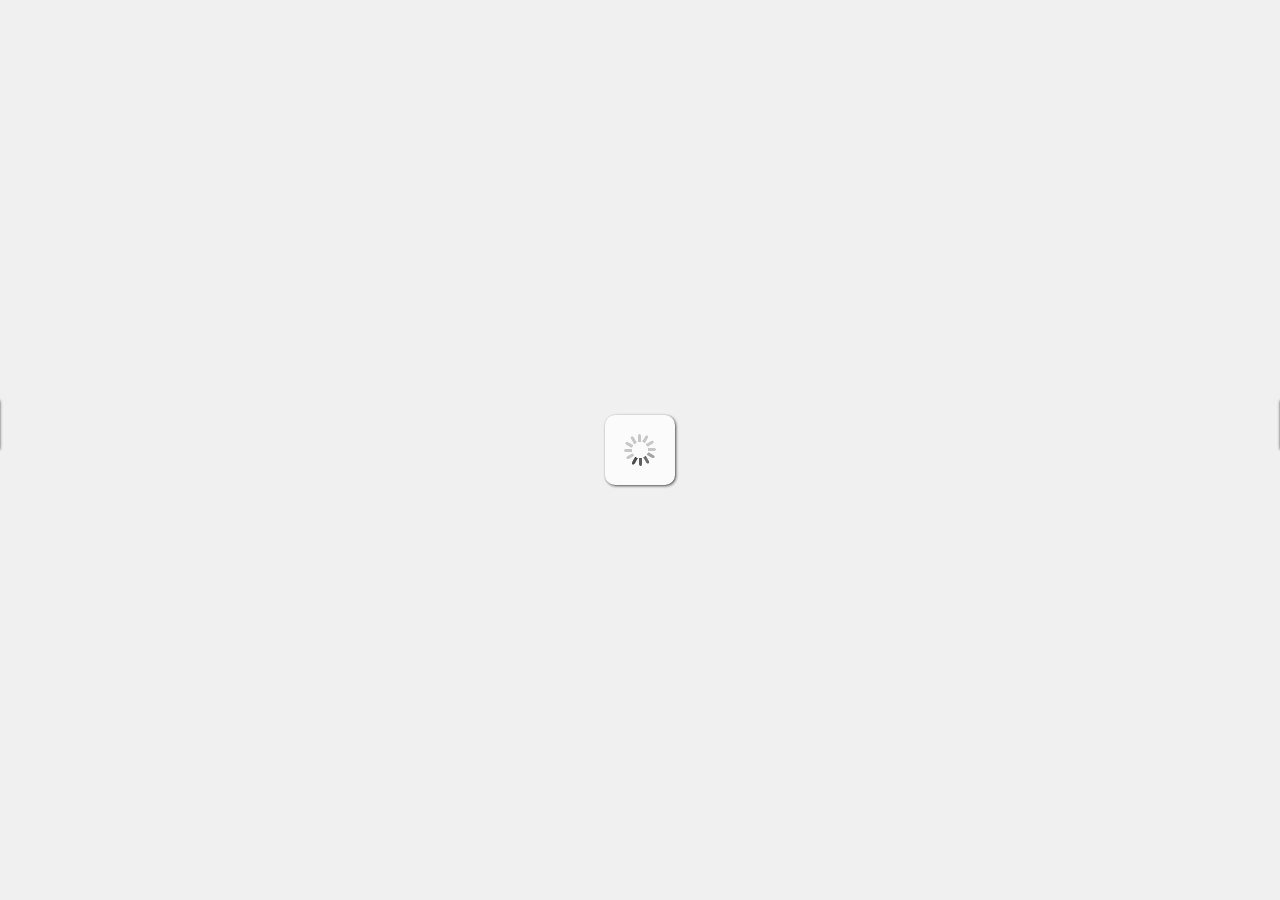
==== index2.html @ fc4159d2 "初始化" ====
<!DOCTYPE html PUBLIC "-//W3C//DTD XHTML 1.0 Strict//EN" "http://www.w3.org/TR/xhtml1/DTD/xhtml1-strict.dtd">
<html>
    <head>
        <title>MXY ♡ HXF</title>
        <meta http-equiv="Content-Type" content="text/html; charset=UTF-8"/>
        <link rel="stylesheet" href="css/style.css" type="text/css" media="screen"/>
		<script src="js/cufon-yui.js" type="text/javascript"></script>
		<script src="js/ChunkFive_400.font.js" type="text/javascript"></script>
		<script type="text/javascript">
			Cufon.replace('h1',{ textShadow: '1px 1px #fff'});
			Cufon.replace('.description',{ textShadow: '1px 1px #fff'});
			Cufon.replace('a',{ textShadow: '1px 1px #fff', hover : true});
		</script>
        <style type="text/css">
			.description{
				position:fixed;
				right:10px;
				top:10px;
				font-size:12px;
				color:#888;
			}
			span.reference{
				position:fixed;
				left:10px;
				bottom:10px;
				font-size:12px;
			}
			span.reference a{
				color:#888;
				text-transform:uppercase;
				text-decoration:none;
				padding-right:20px;
			}
			span.reference a:hover{
				color:#444;
			}
		</style>
    </head>

    <body>
		<div id="im_wrapper" class="im_wrapper">
			<div style="background-position:0px 0px;"><img src="http://imgbd.mxy493.xyz/mh1.jpg" alt="" /></div>
			<div style="background-position:-125px 0px;"><img src="http://imgbd.mxy493.xyz/mh2.jpg" alt="" /></div>
			<div style="background-position:-250px 0px;"><img src="http://imgbd.mxy493.xyz/mh3.jpg" alt="" /></div>
			<div style="background-position:-375px 0px;"><img src="http://imgbd.mxy493.xyz/mh4.jpg" alt="" /></div>
			<div style="background-position:-500px 0px;"><img src="http://imgbd.mxy493.xyz/mh5.jpg" alt="" /></div>
			<div style="background-position:-625px 0px;"><img src="http://imgbd.mxy493.xyz/mh6.jpg" alt="" /></div>

			<div style="background-position:0px -125px;"><img src="http://imgbd.mxy493.xyz/mh7.jpg" alt="" /></div>
			<div style="background-position:-125px -125px;"><img src="http://imgbd.mxy493.xyz/mh8.jpg" alt="" /></div>
			<div style="background-position:-250px -125px;"><img src="http://imgbd.mxy493.xyz/mh9.jpg" alt="" /></div>
			<div style="background-position:-375px -125px;"><img src="http://imgbd.mxy493.xyz/mh10.jpg" alt="" /></div>
			<div style="background-position:-500px -125px;"><img src="http://imgbd.mxy493.xyz/mh11.jpg" alt="" /></div>
			<div style="background-position:-625px -125px;"><img src="http://imgbd.mxy493.xyz/mh12.jpg" alt="" /></div>

			<div style="background-position:0px -250px;"><img src="http://imgbd.mxy493.xyz/mh13.jpg" alt="" /></div>
			<div style="background-position:-125px -250px;"><img src="http://imgbd.mxy493.xyz/mh14.jpg" alt="" /></div>
			<div style="background-position:-250px -250px;"><img src="http://imgbd.mxy493.xyz/mh15.jpg" alt="" /></div>
			<div style="background-position:-375px -250px;"><img src="http://imgbd.mxy493.xyz/mh16.jpg" alt="" /></div>
			<div style="background-position:-500px -250px;"><img src="http://imgbd.mxy493.xyz/mh17.jpg" alt="" /></div>
			<div style="background-position:-625px -250px;"><img src="http://imgbd.mxy493.xyz/mh18.jpg" alt="" /></div>

			<div style="background-position:0px -375px;"><img src="http://imgbd.mxy493.xyz/mh19.jpg" alt="" /></div>
			<div style="background-position:-125px -375px;"><img src="http://imgbd.mxy493.xyz/mh20.jpg" alt="" /></div>
			<div style="background-position:-250px -375px;"><img src="http://imgbd.mxy493.xyz/mh21.jpg" alt="" /></div>
			<div style="background-position:-375px -375px;"><img src="http://imgbd.mxy493.xyz/mh22.jpg" alt="" /></div>
			<div style="background-position:-500px -375px;"><img src="http://imgbd.mxy493.xyz/mh22.jpg" alt="" /></div>
			<div style="background-position:-625px -375px;"><img src="http://imgbd.mxy493.xyz/mh22.jpg" alt="" /></div>
		</div>
		<div id="im_loading" class="im_loading"></div>
		<div id="im_next" class="im_next"></div>
		<div id="im_prev" class="im_prev"></div>
        <div>
		</div>

        <!-- The JavaScript -->
        <script type="text/javascript" src="js/jquery.min.js"></script>
		<script src="js/jquery.transform-0.9.1.min.js"></script>
		<script type="text/javascript">
			(function($,sr){

				var debounce = function (func, threshold, execAsap) {
					var timeout;
					return function debounced () {
						var obj = this, args = arguments;
						function delayed () {
							if (!execAsap)
								func.apply(obj, args);
							timeout = null;
						};
						if (timeout)
							clearTimeout(timeout);
						else if (execAsap)
							func.apply(obj, args);
						timeout = setTimeout(delayed, threshold || 100);
					};
				}
				//smartresize
				jQuery.fn[sr] = function(fn){  return fn ? this.bind('resize', debounce(fn)) : this.trigger(sr); };
			})(jQuery,'smartresize');
		</script>
        <script type="text/javascript">	
            $(function() {
				//check if the user made the
				//mistake to open it with IE
				var ie 			= false;
				if ($.browser.msie)
					ie = true;
				//flag to control the click event
				var flg_click	= true;
				//the wrapper
                var $im_wrapper	= $('#im_wrapper');
				//the thumbs
				var $thumbs		= $im_wrapper.children('div');
				//all the images
				var $thumb_imgs = $thumbs.find('img');
				//number of images
				var nmb_thumbs	= $thumbs.length;
				//image loading status
				var $im_loading	= $('#im_loading');
				//the next and previous buttons
				var $im_next	= $('#im_next');
				var $im_prev	= $('#im_prev');
				//number of thumbs per line
				var per_line	= 6;
				//number of thumbs per column
				var per_col		= Math.ceil(nmb_thumbs/per_line)
				//index of the current thumb
				var current		= -1;
				//mode = grid | single
				var mode		= 'grid';
				//an array with the positions of the thumbs
				//we will use it for the navigation in single mode
				var positionsArray = [];
				for(var i = 0; i < nmb_thumbs; ++i)
					positionsArray[i]=i;
				
				
				//preload all the images
				$im_loading.show();
				var loaded		= 0;
				$thumb_imgs.each(function(){
					var $this = $(this);
					$('<img/>').load(function(){
						++loaded;
						if(loaded == nmb_thumbs*2)
							start();
					}).attr('src',$this.attr('src'));
					$('<img/>').load(function(){
						++loaded;
						if(loaded == nmb_thumbs*2)
							start();
					}).attr('src',$this.attr('src').replace('mh',''));//.replace('/thumbs','')
				});
				
				//starts the animation
				function start(){
					$im_loading.hide();
					//disperse the thumbs in a grid
					disperse();
				}
				
				//disperses the thumbs in a grid based on windows dimentions
				function disperse(){
					if(!flg_click) return;
					setflag();
					mode			= 'grid';
					//center point for first thumb along the width of the window
					var spaces_w 	= $(window).width()/(per_line + 1);
					//center point for first thumb along the height of the window
					var spaces_h 	= $(window).height()/(per_col + 1);
					//let's disperse the thumbs equally on the page
					$thumbs.each(function(i){
						var $thumb 	= $(this);
						//calculate left and top for each thumb,
						//considering how many we want per line
						var left	= spaces_w*((i%per_line)+1) - $thumb.width()/2;
						var top		= spaces_h*(Math.ceil((i+1)/per_line)) - $thumb.height()/2;
						//lets give a random degree to each thumb
						var r 		= Math.floor(Math.random()*41)-20;
						/*
						now we animate the thumb to its final positions;
						we also fade in its image, animate it to 115x115,
						and remove any background image	of the thumb - this
						is not relevant for the first time we call disperse,
						but when changing from single to grid mode
						 */
						if(ie)
							var param = {
								'left'		: left + 'px',
								'top'		: top + 'px'
							};
						else
							var param = {
								'left'		: left + 'px',
								'top'		: top + 'px',
								'rotate'	: r + 'deg'
							};
						$thumb.stop()
						.animate(param,700,function(){
							if(i==nmb_thumbs-1)
								setflag();
						})
						.find('img')
						.fadeIn(700,function(){
							$thumb.css({
								'background-image'	: 'none'
							});
							$(this).animate({
								'width'		: '115px',
								'height'	: '115px',
								'marginTop'	: '5px',
								'marginLeft': '5px'
							},150);
						});
					});
				}
				
				//controls if we can click on the thumbs or not
				//if theres an animation in progress
				//we don't want the user to be able to click
				function setflag(){
					flg_click = !flg_click
				}
				
				/*
				when we click on a thumb, we want to merge them
				and show the full image that was clicked.
				we need to animate the thumbs positions in order
				to center the final image in the screen. The
				image itself is the background image that each thumb
				will have (different background positions)
				If we are currently seeing the single image,
				then we want to disperse the thumbs again,
				and with this, showing the thumbs images.
				 */
				$thumbs.bind('click',function(){
					if(!flg_click) return;
					setflag();
					
					var $this 		= $(this);
					current 		= $this.index();
					
					if(mode	== 'grid'){
						mode			= 'single';
						//the source of the full image
						var image_src	= $this.find('img').attr('src').replace('/thumbs','');
						
						$thumbs.each(function(i){
							var $thumb 	= $(this);
							var $image 	= $thumb.find('img');
							//first we animate the thumb image
							//to fill the thumbs dimentions
							$image.stop().animate({
								'width'		: '100%',
								'height'	: '100%',
								'marginTop'	: '0px',
								'marginLeft': '0px'
							},150,function(){
								//calculate the dimentions of the full image
								var f_w	= per_line * 125;
								var f_h	= per_col * 125;
								var f_l = $(window).width()/2 - f_w/2
								var f_t = $(window).height()/2 - f_h/2
								/*
								set the background image for the thumb
								and animate the thumbs postions and rotation
								 */
								if(ie)
									var param = {
										'left'	: f_l + (i%per_line)*125 + 'px',
										'top'	: f_t + Math.floor(i/per_line)*125 + 'px'
									};
								else
									var param = {
										'rotate': '0deg',
										'left'	: f_l + (i%per_line)*125 + 'px',
										'top'	: f_t + Math.floor(i/per_line)*125 + 'px'
									};
								$thumb.css({
									'background-image'	: 'url('+image_src+')'
								}).stop()
								.animate(param,1200,function(){
									//insert navigation for the single mode
									if(i==nmb_thumbs-1){
										addNavigation();
										setflag();
									}
								});
								//fade out the thumb's image
								$image.fadeOut(700);
							});
						});
					}
					else{
						setflag();
						//remove navigation
						removeNavigation();
						//if we are on single mode then disperse the thumbs
						disperse();
					}
				});
				
				//removes the navigation buttons
				function removeNavigation(){
					$im_next.stop().animate({'right':'-50px'},300);
					$im_prev.stop().animate({'left':'-50px'},300);
				}
				
				//add the navigation buttons
				function addNavigation(){
					$im_next.stop().animate({'right':'0px'},300);
					$im_prev.stop().animate({'left':'0px'},300);
				}
				
				//User clicks next button (single mode)
				$im_next.bind('click',function(){
					if(!flg_click) return;
					setflag();
					
					++current;
					var $next_thumb	= $im_wrapper.children('div:nth-child('+(current+1)+')');
					if($next_thumb.length>0){
						var image_src	= $next_thumb.find('img').attr('src').replace('mh','');
						var arr 		= Array.shuffle(positionsArray.slice(0));
						$thumbs.each(function(i){
							//we want to change each divs background image
							//on a different point of time
							var t = $(this);
							setTimeout(function(){
								t.css({
									'background-image'	: 'url('+image_src+')'
								});
								if(i == nmb_thumbs-1)
									setflag();
							},arr.shift()*20);
						});
					}
					else{
						setflag();
						--current;
						return;
					}
				});
				
				//User clicks prev button (single mode)
				$im_prev.bind('click',function(){
					if(!flg_click) return;
					setflag();
					--current;
					var $prev_thumb	= $im_wrapper.children('div:nth-child('+(current+1)+')');
					if($prev_thumb.length>0){
						var image_src	= $prev_thumb.find('img').attr('src').replace('mh','');
						var arr 		= Array.shuffle(positionsArray.slice(0));
						$thumbs.each(function(i){
							var t = $(this);
							setTimeout(function(){
								t.css({
									'background-image'	: 'url('+image_src+')'
								});
								if(i == nmb_thumbs-1)
									setflag();
							},arr.shift()*20);
						});
					}
					else{
						setflag();
						++current;
						return;
					}
				});
				
				//on windows resize call the disperse function
				$(window).smartresize(function(){
					removeNavigation()
					disperse();
				});
				
				//function to shuffle an array
				Array.shuffle = function( array ){
					for(
					var j, x, i = array.length; i;
					j = parseInt(Math.random() * i),
					x = array[--i], array[i] = array[j], array[j] = x
				);
					return array;
				};
            });
        </script>
    </body>
</html>
---- css/style.css ----
*{
	margin:0;
	padding:0;
}
body{
	background:#f0f0f0 url(http://imgbd.mxy493.xyz/bg.jpg) repeat top left;
	font-family:Arial, Helvetica, sans-serif;
	font-size:12px;
	color: #555;
}
h1{
	padding: 15px;
	font-size:38px;
}
h1 span{
	font-size:20px;
}

#time {
	text-align: center;
	font-size: 24px;
}

.im_wrapper div{
	left:-500px;
	width:125px;
	height:125px;
	position:absolute;
	background-repeat:no-repeat;
	background-color:#fff;
	cursor:pointer;
	-moz-box-shadow:1px 1px 3px #000;
	-webkit-box-shadow:1px 1px 3px #000;
	box-shadow:1px 1px 3px #000;
}
.im_wrapper div img{
	float:left;
	width:115px;
	height:115px;
	margin:5px 0px 0px 5px;
}
.im_loading{
	display:none;
	position:fixed;
	top:50%;
	left:50%;
	margin:-35px 0px 0px -35px;
	background:#fff url(../images/loader.gif) no-repeat center center;
	width:70px;
	height:70px;
	z-index:9999;
	-moz-border-radius:10px;
	-webkit-border-radius:10px;
	border-radius:10px;
	-moz-box-shadow:1px 1px 3px #000;
	-webkit-box-shadow:1px 1px 3px #000;
	box-shadow:1px 1px 3px #000;
	opacity:0.7;
	filter:progid:DXImageTransform.Microsoft.Alpha(opacity=70);
}
.im_next,
.im_prev{
	width:50px;
	height:50px;
	position:fixed;
	bottom:50%;
	margin-top:-25px;
	cursor:pointer;
	opacity:0.7;
	z-index:1000;
	-moz-box-shadow:0px 0px 3px #000;
	-webkit-box-shadow:0px 0px 3px #000;
	box-shadow:0px 0px 3px #000;
	-moz-border-radius:2px;
	-webkit-border-radius:2px;
	border-radius:2px;
	filter:progid:DXImageTransform.Microsoft.Alpha(opacity=70);
}
.im_next:hover,
.im_prev:hover
{
	opacity:0.9;
}
.im_next{
	background:#fff url(../images/next.png) no-repeat center center;
	right:-50px; /*10 to show*/
}
.im_prev{
	background:#fff url(../images/prev.png) no-repeat center center;
	left:-50px; /*10 to show*/
}
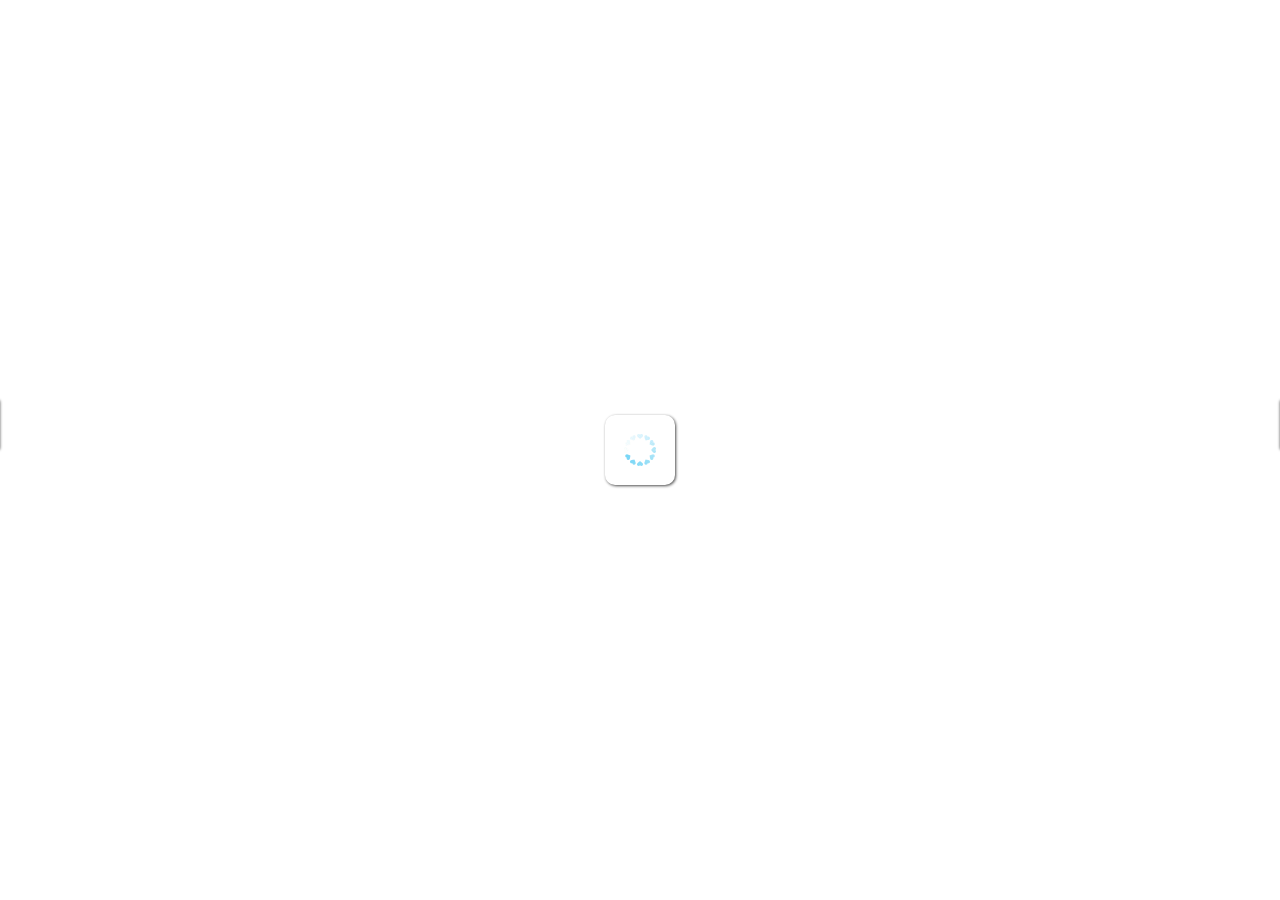
==== commit cb833c8e: "完善照片展示，存储源照片文件" ====
--- a/index2.html
+++ b/index2.html
@@ -39,33 +39,33 @@
 
     <body>
 		<div id="im_wrapper" class="im_wrapper">
-			<div style="background-position:0px 0px;"><img src="http://imgbd.mxy493.xyz/mh1.jpg" alt="" /></div>
-			<div style="background-position:-125px 0px;"><img src="http://imgbd.mxy493.xyz/mh2.jpg" alt="" /></div>
-			<div style="background-position:-250px 0px;"><img src="http://imgbd.mxy493.xyz/mh3.jpg" alt="" /></div>
-			<div style="background-position:-375px 0px;"><img src="http://imgbd.mxy493.xyz/mh4.jpg" alt="" /></div>
-			<div style="background-position:-500px 0px;"><img src="http://imgbd.mxy493.xyz/mh5.jpg" alt="" /></div>
-			<div style="background-position:-625px 0px;"><img src="http://imgbd.mxy493.xyz/mh6.jpg" alt="" /></div>
-
-			<div style="background-position:0px -125px;"><img src="http://imgbd.mxy493.xyz/mh7.jpg" alt="" /></div>
-			<div style="background-position:-125px -125px;"><img src="http://imgbd.mxy493.xyz/mh8.jpg" alt="" /></div>
-			<div style="background-position:-250px -125px;"><img src="http://imgbd.mxy493.xyz/mh9.jpg" alt="" /></div>
-			<div style="background-position:-375px -125px;"><img src="http://imgbd.mxy493.xyz/mh10.jpg" alt="" /></div>
-			<div style="background-position:-500px -125px;"><img src="http://imgbd.mxy493.xyz/mh11.jpg" alt="" /></div>
-			<div style="background-position:-625px -125px;"><img src="http://imgbd.mxy493.xyz/mh12.jpg" alt="" /></div>
-
-			<div style="background-position:0px -250px;"><img src="http://imgbd.mxy493.xyz/mh13.jpg" alt="" /></div>
-			<div style="background-position:-125px -250px;"><img src="http://imgbd.mxy493.xyz/mh14.jpg" alt="" /></div>
-			<div style="background-position:-250px -250px;"><img src="http://imgbd.mxy493.xyz/mh15.jpg" alt="" /></div>
-			<div style="background-position:-375px -250px;"><img src="http://imgbd.mxy493.xyz/mh16.jpg" alt="" /></div>
-			<div style="background-position:-500px -250px;"><img src="http://imgbd.mxy493.xyz/mh17.jpg" alt="" /></div>
-			<div style="background-position:-625px -250px;"><img src="http://imgbd.mxy493.xyz/mh18.jpg" alt="" /></div>
-
-			<div style="background-position:0px -375px;"><img src="http://imgbd.mxy493.xyz/mh19.jpg" alt="" /></div>
-			<div style="background-position:-125px -375px;"><img src="http://imgbd.mxy493.xyz/mh20.jpg" alt="" /></div>
-			<div style="background-position:-250px -375px;"><img src="http://imgbd.mxy493.xyz/mh21.jpg" alt="" /></div>
-			<div style="background-position:-375px -375px;"><img src="http://imgbd.mxy493.xyz/mh22.jpg" alt="" /></div>
-			<div style="background-position:-500px -375px;"><img src="http://imgbd.mxy493.xyz/mh22.jpg" alt="" /></div>
-			<div style="background-position:-625px -375px;"><img src="http://imgbd.mxy493.xyz/mh22.jpg" alt="" /></div>
+			<div style="background-position:0px 0px;"><img src="http://imgbd.mxy493.xyz/mh/mh1.jpg" alt="" /></div>
+			<div style="background-position:-125px 0px;"><img src="http://imgbd.mxy493.xyz/mh/mh2.jpg" alt="" /></div>
+			<div style="background-position:-250px 0px;"><img src="http://imgbd.mxy493.xyz/mh/mh3.jpg" alt="" /></div>
+			<div style="background-position:-375px 0px;"><img src="http://imgbd.mxy493.xyz/mh/mh4.jpg" alt="" /></div>
+			<div style="background-position:-500px 0px;"><img src="http://imgbd.mxy493.xyz/mh/mh5.jpg" alt="" /></div>
+			<div style="background-position:-625px 0px;"><img src="http://imgbd.mxy493.xyz/mh/mh6.jpg" alt="" /></div>
+
+			<div style="background-position:0px -125px;"><img src="http://imgbd.mxy493.xyz/mh/mh7.jpg" alt="" /></div>
+			<div style="background-position:-125px -125px;"><img src="http://imgbd.mxy493.xyz/mh/mh8.jpg" alt="" /></div>
+			<div style="background-position:-250px -125px;"><img src="http://imgbd.mxy493.xyz/mh/mh9.jpg" alt="" /></div>
+			<div style="background-position:-375px -125px;"><img src="http://imgbd.mxy493.xyz/mh/mh10.jpg" alt="" /></div>
+			<div style="background-position:-500px -125px;"><img src="http://imgbd.mxy493.xyz/mh/mh11.jpg" alt="" /></div>
+			<div style="background-position:-625px -125px;"><img src="http://imgbd.mxy493.xyz/mh/mh12.jpg" alt="" /></div>
+
+			<div style="background-position:0px -250px;"><img src="http://imgbd.mxy493.xyz/mh/mh13.jpg" alt="" /></div>
+			<div style="background-position:-125px -250px;"><img src="http://imgbd.mxy493.xyz/mh/mh14.jpg" alt="" /></div>
+			<div style="background-position:-250px -250px;"><img src="http://imgbd.mxy493.xyz/mh/mh15.jpg" alt="" /></div>
+			<div style="background-position:-375px -250px;"><img src="http://imgbd.mxy493.xyz/mh/mh16.jpg" alt="" /></div>
+			<div style="background-position:-500px -250px;"><img src="http://imgbd.mxy493.xyz/mh/mh17.jpg" alt="" /></div>
+			<div style="background-position:-625px -250px;"><img src="http://imgbd.mxy493.xyz/mh/mh18.jpg" alt="" /></div>
+
+			<div style="background-position:0px -375px;"><img src="http://imgbd.mxy493.xyz/mh/mh19.jpg" alt="" /></div>
+			<div style="background-position:-125px -375px;"><img src="http://imgbd.mxy493.xyz/mh/mh20.jpg" alt="" /></div>
+			<div style="background-position:-250px -375px;"><img src="http://imgbd.mxy493.xyz/mh/mh21.jpg" alt="" /></div>
+			<div style="background-position:-375px -375px;"><img src="http://imgbd.mxy493.xyz/mh/mh22.jpg" alt="" /></div>
+			<div style="background-position:-500px -375px;"><img src="http://imgbd.mxy493.xyz/mh/mh23.jpg" alt="" /></div>
+			<div style="background-position:-625px -375px;"><img src="http://imgbd.mxy493.xyz/mh/mh24.jpg" alt="" /></div>
 		</div>
 		<div id="im_loading" class="im_loading"></div>
 		<div id="im_next" class="im_next"></div>
@@ -150,7 +150,7 @@
 						++loaded;
 						if(loaded == nmb_thumbs*2)
 							start();
-					}).attr('src',$this.attr('src').replace('mh',''));//.replace('/thumbs','')
+					}).attr('src',$this.attr('src').replace('mh/mh','mh/'));
 				});
 				
 				//starts the animation
@@ -244,7 +244,7 @@
 					if(mode	== 'grid'){
 						mode			= 'single';
 						//the source of the full image
-						var image_src	= $this.find('img').attr('src').replace('/thumbs','');
+						var image_src	= $this.find('img').attr('src').replace('mh/mh','mh/');
 						
 						$thumbs.each(function(i){
 							var $thumb 	= $(this);
@@ -321,7 +321,7 @@
 					++current;
 					var $next_thumb	= $im_wrapper.children('div:nth-child('+(current+1)+')');
 					if($next_thumb.length>0){
-						var image_src	= $next_thumb.find('img').attr('src').replace('mh','');
+						var image_src	= $next_thumb.find('img').attr('src').replace('mh/mh','mh/');
 						var arr 		= Array.shuffle(positionsArray.slice(0));
 						$thumbs.each(function(i){
 							//we want to change each divs background image
@@ -350,7 +350,7 @@
 					--current;
 					var $prev_thumb	= $im_wrapper.children('div:nth-child('+(current+1)+')');
 					if($prev_thumb.length>0){
-						var image_src	= $prev_thumb.find('img').attr('src').replace('mh','');
+						var image_src	= $prev_thumb.find('img').attr('src').replace('mh/mh','mh/');
 						var arr 		= Array.shuffle(positionsArray.slice(0));
 						$thumbs.each(function(i){
 							var t = $(this);
--- a/css/style.css
+++ b/css/style.css
@@ -1,91 +1,105 @@
-*{
-	margin:0;
-	padding:0;
+* {
+	margin: 0;
+	padding: 0;
 }
-body{
-	background:#f0f0f0 url(http://imgbd.mxy493.xyz/bg.jpg) repeat top left;
-	font-family:Arial, Helvetica, sans-serif;
-	font-size:12px;
+
+body {
+	background-image: url(http://imgbd.mxy493.xyz/bg1.jpg);
+	background-size: 100% 100%;
+	font-family: Arial, Helvetica, sans-serif;
+	font-size: 12px;
 	color: #555;
 }
-h1{
+
+h1 {
+	font-family: "Microsoft YaHei","PingFang SC",sans-serif;
+	font-weight: bold;
 	padding: 15px;
-	font-size:38px;
+	font-size: 40px;
 }
-h1 span{
-	font-size:20px;
+
+h1 span {
+	font-size: 20px;
 }
 
 #time {
 	text-align: center;
-	font-size: 24px;
+	font-size: 28px;
+	font-family: "Microsoft YaHei","PingFang SC",sans-serif;
 }
 
-.im_wrapper div{
-	left:-500px;
-	width:125px;
-	height:125px;
-	position:absolute;
-	background-repeat:no-repeat;
-	background-color:#fff;
-	cursor:pointer;
-	-moz-box-shadow:1px 1px 3px #000;
-	-webkit-box-shadow:1px 1px 3px #000;
-	box-shadow:1px 1px 3px #000;
+.im_wrapper div {
+	left: -500px;
+	width: 125px;
+	height: 125px;
+	position: absolute;
+	background-repeat: no-repeat;
+	background-color: #fff;
+	cursor: pointer;
+	-moz-box-shadow: 1px 1px 3px #000;
+	-webkit-box-shadow: 1px 1px 3px #000;
+	box-shadow: 1px 1px 3px #000;
 }
-.im_wrapper div img{
-	float:left;
-	width:115px;
-	height:115px;
-	margin:5px 0px 0px 5px;
+
+.im_wrapper div img {
+	float: left;
+	width: 115px;
+	height: 115px;
+	margin: 5px 0px 0px 5px;
 }
-.im_loading{
-	display:none;
-	position:fixed;
-	top:50%;
-	left:50%;
-	margin:-35px 0px 0px -35px;
-	background:#fff url(../images/loader.gif) no-repeat center center;
-	width:70px;
-	height:70px;
-	z-index:9999;
-	-moz-border-radius:10px;
-	-webkit-border-radius:10px;
-	border-radius:10px;
-	-moz-box-shadow:1px 1px 3px #000;
-	-webkit-box-shadow:1px 1px 3px #000;
-	box-shadow:1px 1px 3px #000;
-	opacity:0.7;
-	filter:progid:DXImageTransform.Microsoft.Alpha(opacity=70);
+
+.im_loading {
+	display: none;
+	position: fixed;
+	top: 50%;
+	left: 50%;
+	margin: -35px 0px 0px -35px;
+	background: #fff url(../images/loader1.gif) no-repeat center center;
+	width: 70px;
+	height: 70px;
+	z-index: 9999;
+	-moz-border-radius: 10px;
+	-webkit-border-radius: 10px;
+	border-radius: 10px;
+	-moz-box-shadow: 1px 1px 3px #000;
+	-webkit-box-shadow: 1px 1px 3px #000;
+	box-shadow: 1px 1px 3px #000;
+	opacity: 0.7;
+	filter: progid:DXImageTransform.Microsoft.Alpha(opacity=70);
 }
+
 .im_next,
-.im_prev{
-	width:50px;
-	height:50px;
-	position:fixed;
-	bottom:50%;
-	margin-top:-25px;
-	cursor:pointer;
-	opacity:0.7;
-	z-index:1000;
-	-moz-box-shadow:0px 0px 3px #000;
-	-webkit-box-shadow:0px 0px 3px #000;
-	box-shadow:0px 0px 3px #000;
-	-moz-border-radius:2px;
-	-webkit-border-radius:2px;
-	border-radius:2px;
-	filter:progid:DXImageTransform.Microsoft.Alpha(opacity=70);
+.im_prev {
+	width: 50px;
+	height: 50px;
+	position: fixed;
+	bottom: 50%;
+	margin-top: -25px;
+	cursor: pointer;
+	opacity: 0.7;
+	z-index: 1000;
+	-moz-box-shadow: 0px 0px 3px #000;
+	-webkit-box-shadow: 0px 0px 3px #000;
+	box-shadow: 0px 0px 3px #000;
+	-moz-border-radius: 2px;
+	-webkit-border-radius: 2px;
+	border-radius: 2px;
+	filter: progid:DXImageTransform.Microsoft.Alpha(opacity=70);
 }
+
 .im_next:hover,
-.im_prev:hover
-{
-	opacity:0.9;
+.im_prev:hover {
+	opacity: 0.9;
 }
-.im_next{
-	background:#fff url(../images/next.png) no-repeat center center;
-	right:-50px; /*10 to show*/
+
+.im_next {
+	background: #fff url(../images/next.png) no-repeat center center;
+	right: -50px;
+	/*10 to show*/
 }
-.im_prev{
-	background:#fff url(../images/prev.png) no-repeat center center;
-	left:-50px; /*10 to show*/
+
+.im_prev {
+	background: #fff url(../images/prev.png) no-repeat center center;
+	left: -50px;
+	/*10 to show*/
 }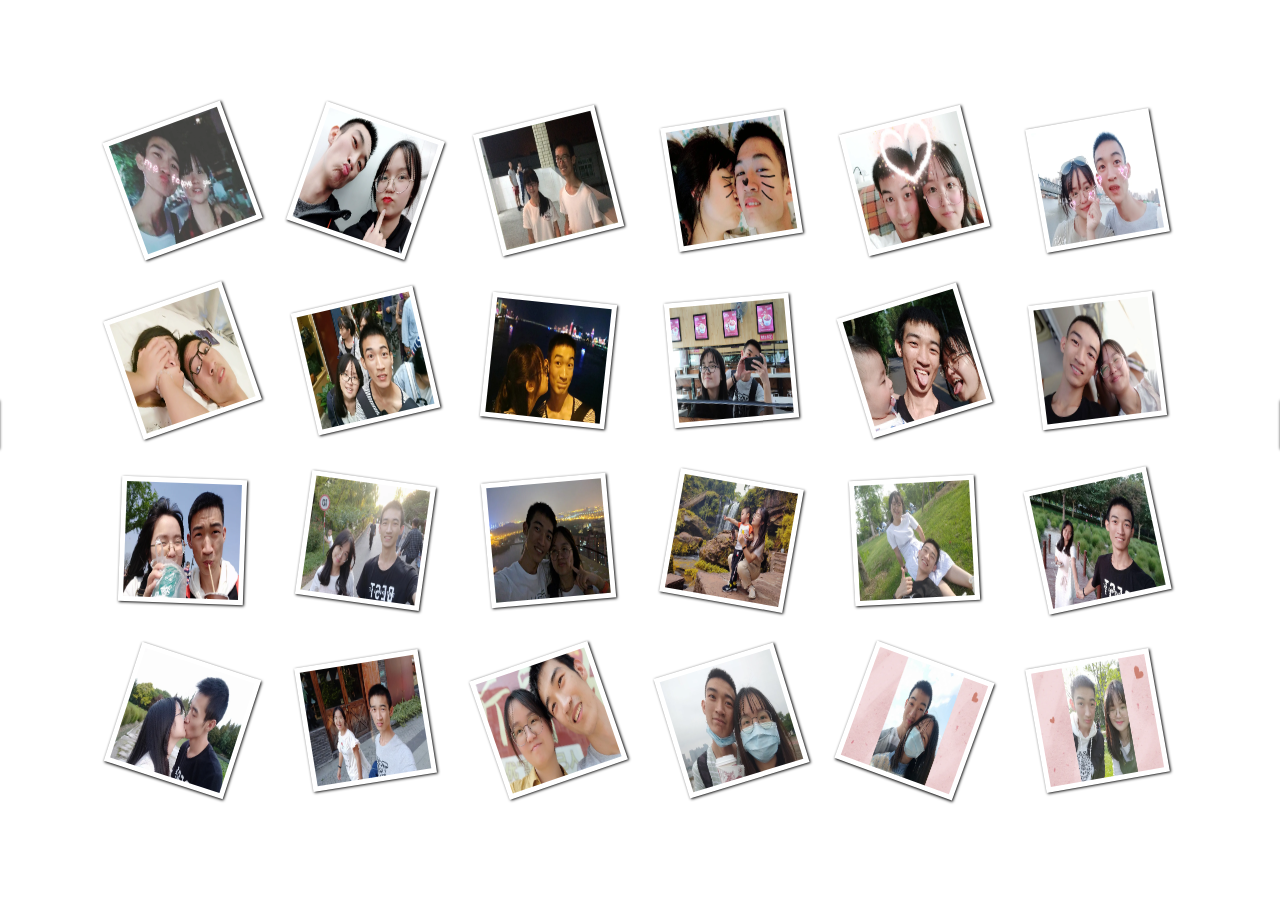
==== commit 64d229af: "Update index2.html 图片由图床替换为使用本地图片" ====
--- a/index2.html
+++ b/index2.html
@@ -39,33 +39,33 @@
 
     <body>
 		<div id="im_wrapper" class="im_wrapper">
-			<div style="background-position:0px 0px;"><img src="http://imgbd.mxy493.xyz/mh/mh1.jpg" alt="" /></div>
-			<div style="background-position:-125px 0px;"><img src="http://imgbd.mxy493.xyz/mh/mh2.jpg" alt="" /></div>
-			<div style="background-position:-250px 0px;"><img src="http://imgbd.mxy493.xyz/mh/mh3.jpg" alt="" /></div>
-			<div style="background-position:-375px 0px;"><img src="http://imgbd.mxy493.xyz/mh/mh4.jpg" alt="" /></div>
-			<div style="background-position:-500px 0px;"><img src="http://imgbd.mxy493.xyz/mh/mh5.jpg" alt="" /></div>
-			<div style="background-position:-625px 0px;"><img src="http://imgbd.mxy493.xyz/mh/mh6.jpg" alt="" /></div>
-
-			<div style="background-position:0px -125px;"><img src="http://imgbd.mxy493.xyz/mh/mh7.jpg" alt="" /></div>
-			<div style="background-position:-125px -125px;"><img src="http://imgbd.mxy493.xyz/mh/mh8.jpg" alt="" /></div>
-			<div style="background-position:-250px -125px;"><img src="http://imgbd.mxy493.xyz/mh/mh9.jpg" alt="" /></div>
-			<div style="background-position:-375px -125px;"><img src="http://imgbd.mxy493.xyz/mh/mh10.jpg" alt="" /></div>
-			<div style="background-position:-500px -125px;"><img src="http://imgbd.mxy493.xyz/mh/mh11.jpg" alt="" /></div>
-			<div style="background-position:-625px -125px;"><img src="http://imgbd.mxy493.xyz/mh/mh12.jpg" alt="" /></div>
-
-			<div style="background-position:0px -250px;"><img src="http://imgbd.mxy493.xyz/mh/mh13.jpg" alt="" /></div>
-			<div style="background-position:-125px -250px;"><img src="http://imgbd.mxy493.xyz/mh/mh14.jpg" alt="" /></div>
-			<div style="background-position:-250px -250px;"><img src="http://imgbd.mxy493.xyz/mh/mh15.jpg" alt="" /></div>
-			<div style="background-position:-375px -250px;"><img src="http://imgbd.mxy493.xyz/mh/mh16.jpg" alt="" /></div>
-			<div style="background-position:-500px -250px;"><img src="http://imgbd.mxy493.xyz/mh/mh17.jpg" alt="" /></div>
-			<div style="background-position:-625px -250px;"><img src="http://imgbd.mxy493.xyz/mh/mh18.jpg" alt="" /></div>
-
-			<div style="background-position:0px -375px;"><img src="http://imgbd.mxy493.xyz/mh/mh19.jpg" alt="" /></div>
-			<div style="background-position:-125px -375px;"><img src="http://imgbd.mxy493.xyz/mh/mh20.jpg" alt="" /></div>
-			<div style="background-position:-250px -375px;"><img src="http://imgbd.mxy493.xyz/mh/mh21.jpg" alt="" /></div>
-			<div style="background-position:-375px -375px;"><img src="http://imgbd.mxy493.xyz/mh/mh22.jpg" alt="" /></div>
-			<div style="background-position:-500px -375px;"><img src="http://imgbd.mxy493.xyz/mh/mh23.jpg" alt="" /></div>
-			<div style="background-position:-625px -375px;"><img src="http://imgbd.mxy493.xyz/mh/mh24.jpg" alt="" /></div>
+			<div style="background-position:0px 0px;"><img src="images/webp/mh/1.webp" alt="" /></div>
+			<div style="background-position:-125px 0px;"><img src="images/webp/mh/2.webp" alt="" /></div>
+			<div style="background-position:-250px 0px;"><img src="images/webp/mh/3.webp" alt="" /></div>
+			<div style="background-position:-375px 0px;"><img src="images/webp/mh/4.webp" alt="" /></div>
+			<div style="background-position:-500px 0px;"><img src="images/webp/mh/5.webp" alt="" /></div>
+			<div style="background-position:-625px 0px;"><img src="images/webp/mh/6.webp" alt="" /></div>
+
+			<div style="background-position:0px -125px;"><img src="images/webp/mh/7.webp" alt="" /></div>
+			<div style="background-position:-125px -125px;"><img src="images/webp/mh/8.webp" alt="" /></div>
+			<div style="background-position:-250px -125px;"><img src="images/webp/mh/9.webp" alt="" /></div>
+			<div style="background-position:-375px -125px;"><img src="images/webp/mh/10.webp" alt="" /></div>
+			<div style="background-position:-500px -125px;"><img src="images/webp/mh/11.webp" alt="" /></div>
+			<div style="background-position:-625px -125px;"><img src="images/webp/mh/12.webp" alt="" /></div>
+
+			<div style="background-position:0px -250px;"><img src="images/webp/mh/13.webp" alt="" /></div>
+			<div style="background-position:-125px -250px;"><img src="images/webp/mh/14.webp" alt="" /></div>
+			<div style="background-position:-250px -250px;"><img src="images/webp/mh/15.webp" alt="" /></div>
+			<div style="background-position:-375px -250px;"><img src="images/webp/mh/16.webp" alt="" /></div>
+			<div style="background-position:-500px -250px;"><img src="images/webp/mh/17.webp" alt="" /></div>
+			<div style="background-position:-625px -250px;"><img src="images/webp/mh/18.webp" alt="" /></div>
+
+			<div style="background-position:0px -375px;"><img src="images/webp/mh/19.webp" alt="" /></div>
+			<div style="background-position:-125px -375px;"><img src="images/webp/mh/20.webp" alt="" /></div>
+			<div style="background-position:-250px -375px;"><img src="images/webp/mh/21.webp" alt="" /></div>
+			<div style="background-position:-375px -375px;"><img src="images/webp/mh/22.webp" alt="" /></div>
+			<div style="background-position:-500px -375px;"><img src="images/webp/mh/23.webp" alt="" /></div>
+			<div style="background-position:-625px -375px;"><img src="images/webp/mh/24.webp" alt="" /></div>
 		</div>
 		<div id="im_loading" class="im_loading"></div>
 		<div id="im_next" class="im_next"></div>
@@ -150,7 +150,7 @@
 						++loaded;
 						if(loaded == nmb_thumbs*2)
 							start();
-					}).attr('src',$this.attr('src').replace('mh/mh','mh/'));
+					}).attr('src',$this.attr('src').replace('mh/',''));
 				});
 				
 				//starts the animation
@@ -244,7 +244,7 @@
 					if(mode	== 'grid'){
 						mode			= 'single';
 						//the source of the full image
-						var image_src	= $this.find('img').attr('src').replace('mh/mh','mh/');
+						var image_src	= $this.find('img').attr('src').replace('mh/','');
 						
 						$thumbs.each(function(i){
 							var $thumb 	= $(this);
@@ -321,7 +321,7 @@
 					++current;
 					var $next_thumb	= $im_wrapper.children('div:nth-child('+(current+1)+')');
 					if($next_thumb.length>0){
-						var image_src	= $next_thumb.find('img').attr('src').replace('mh/mh','mh/');
+						var image_src	= $next_thumb.find('img').attr('src').replace('mh/','');
 						var arr 		= Array.shuffle(positionsArray.slice(0));
 						$thumbs.each(function(i){
 							//we want to change each divs background image
@@ -350,7 +350,7 @@
 					--current;
 					var $prev_thumb	= $im_wrapper.children('div:nth-child('+(current+1)+')');
 					if($prev_thumb.length>0){
-						var image_src	= $prev_thumb.find('img').attr('src').replace('mh/mh','mh/');
+						var image_src	= $prev_thumb.find('img').attr('src').replace('mh/','');
 						var arr 		= Array.shuffle(positionsArray.slice(0));
 						$thumbs.each(function(i){
 							var t = $(this);
--- a/css/style.css
+++ b/css/style.css
@@ -4,8 +4,8 @@
 }
 
 body {
-	background-image: url(http://imgbd.mxy493.xyz/bg1.jpg);
-	background-size: 100% 100%;
+	background-image: url(http://imgbd.mxy493.xyz/mh/bg.png);
+	background-repeat: repeat;
 	font-family: Arial, Helvetica, sans-serif;
 	font-size: 12px;
 	color: #555;
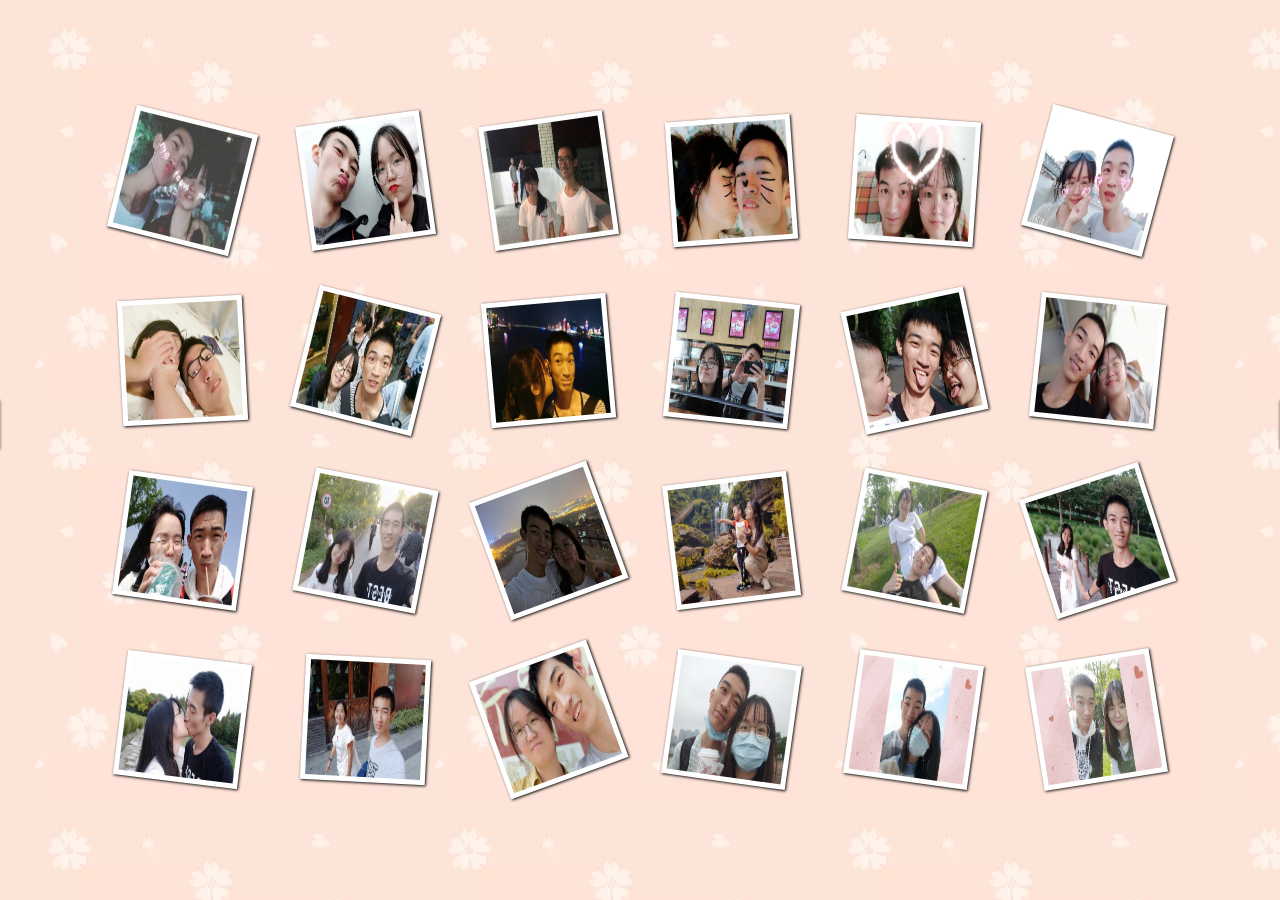
==== commit 69118ff8: "https://instant.page/" ====
--- a/index2.html
+++ b/index2.html
@@ -387,5 +387,6 @@
 				};
             });
         </script>
+		<script src="//instant.page/5.1.0" type="module" integrity="sha384-by67kQnR+pyfy8yWP4kPO12fHKRLHZPfEsiSXR8u2IKcTdxD805MGUXBzVPnkLHw"></script>
     </body>
 </html>--- a/css/style.css
+++ b/css/style.css
@@ -4,7 +4,7 @@
 }
 
 body {
-	background-image: url(http://imgbd.mxy493.xyz/mh/bg.png);
+	background-image: url(../images/bg.webp);
 	background-repeat: repeat;
 	font-family: Arial, Helvetica, sans-serif;
 	font-size: 12px;
